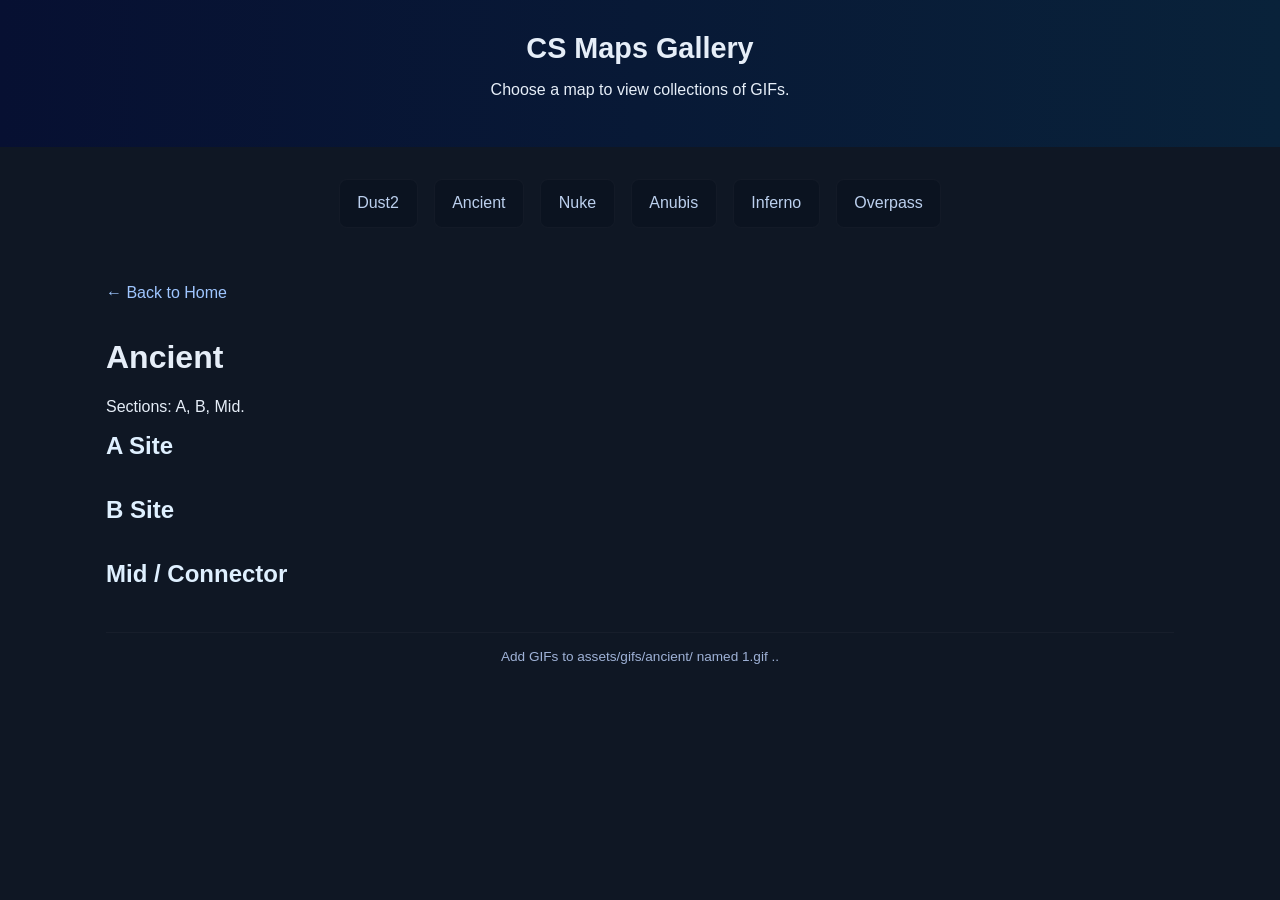
==== ancient.html @ d7f80f81 "Add map pages and base stylesheet Scaffold gallery UI: add index.html and individual map pages (dust" ====
<!doctype html>
<html lang="en">
<head>
  <meta charset="utf-8">
  <meta name="viewport" content="width=device-width,initial-scale=1">
  <title>Ancient — CS Maps Gallery</title>
  <link rel="stylesheet" href="assets/css/style.css">
</head>
<body>
	<header class="site-header">
    <h1>CS Maps Gallery</h1>
    <p>Choose a map to view collections of GIFs.</p>
  </header>
  <main>
    <section class="maps">
      <ul class="map-list">
        <li><a href="dust2.html">Dust2</a></li>
        <li><a href="ancient.html">Ancient</a></li>
        <li><a href="nuke.html">Nuke</a></li>
        <li><a href="anubis.html">Anubis</a></li>
        <li><a href="inferno.html">Inferno</a></li>
        <li><a href="overpass.html">Overpass</a></li>
      </ul>
    </section>
  </main>
  <div class="container">
    <a class="back-link" href="index.html">← Back to Home</a>
    <h1>Ancient</h1>
    <p>Sections: A, B, Mid.</p>

    <div class="section">
      <h2>A Site</h2>
      <div id="ancient-a" class="gifs-grid">
        <!-- Add Ancient A GIFs here (example placeholders):
        <img src="assets/gifs/ancient/1.gif" alt="ancient a 1" loading="lazy">
        <img src="assets/gifs/ancient/2.gif" alt="ancient a 2" loading="lazy">
        -->
      </div>
    </div>

    <div class="section">
      <h2>B Site</h2>
      <div id="ancient-b" class="gifs-grid">
        <!-- Add Ancient B GIFs here (example placeholders):
        <img src="assets/gifs/ancient/1.gif" alt="ancient b 1" loading="lazy">
        -->
      </div>
    </div>

    <div class="section">
      <h2>Mid / Connector</h2>
      <div id="ancient-mid" class="gifs-grid">
        <!-- Add Ancient Mid GIFs here (example placeholders):
        <img src="assets/gifs/ancient/1.gif" alt="ancient mid 1" loading="lazy">
        -->
      </div>
    </div>

    <p class="site-footer">Add GIFs to <code>assets/gifs/ancient/</code> named <code>1.gif</code> ..</p>
  </div>
</body>
</html>
---- assets/css/style.css ----
*{box-sizing:border-box;font-family:Inter,Segoe UI,Arial,sans-serif}
body{margin:0;background:#0f1724;color:#e6eef8}
.site-header{padding:2rem;text-align:center;background:linear-gradient(90deg,#071032,#09223a)}
.site-header h1{margin:0 0 .25rem 0;font-size:1.8rem}
.map-list{list-style:none;padding:1rem 2rem;display:flex;flex-wrap:wrap;gap:1rem;justify-content:center}
.map-list a{display:block;padding:.9rem 1.1rem;background:#0b1320;border-radius:8px;color:#bcd0ee;text-decoration:none;border:1px solid rgba(255,255,255,.03)}
.map-list a:hover{background:#0f2540;color:#fff}
.container{max-width:1100px;margin:1.5rem auto;padding:0 1rem}
.section{margin-bottom:1.5rem}
.section h2{margin:.25rem 0 .75rem 0;color:#dff0ff}
.gifs-grid{display:grid;grid-template-columns:repeat(auto-fill,minmax(180px,1fr));gap:.75rem}
.gifs-grid img{width:100%;height:140px;object-fit:cover;border-radius:6px;background:#081226}
.back-link{display:inline-block;margin:1rem 0;color:#9fc6ff;text-decoration:none}
.site-footer{padding:1rem;text-align:center;font-size:.85rem;color:#9fb2d7;border-top:1px solid rgba(255,255,255,.03);margin-top:2rem}
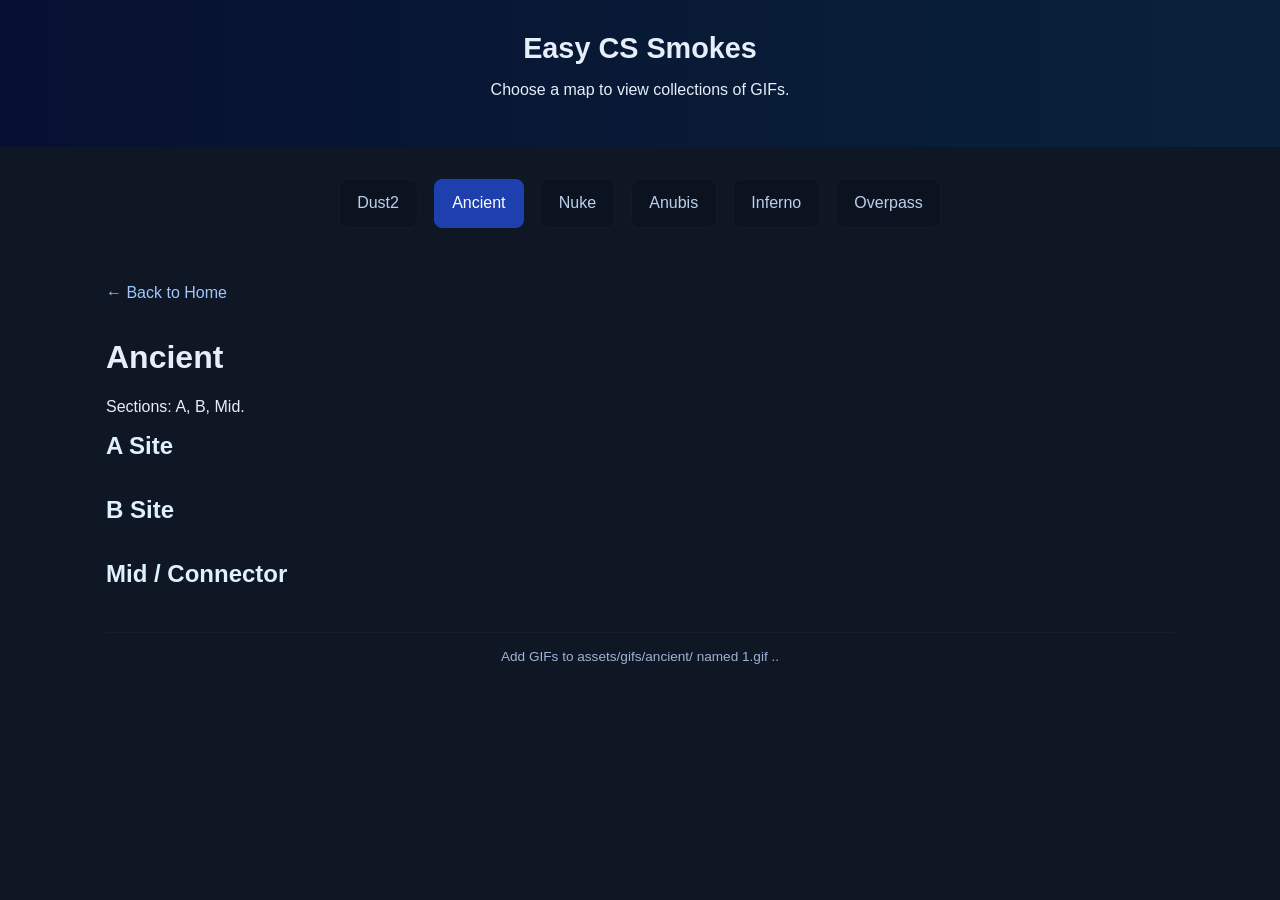
==== commit 1fdc1487: "." ====
--- a/ancient.html
+++ b/ancient.html
@@ -3,19 +3,19 @@
 <head>
   <meta charset="utf-8">
   <meta name="viewport" content="width=device-width,initial-scale=1">
-  <title>Ancient — CS Maps Gallery</title>
+  <title>Ancient - Easy CS Smokes</title>
   <link rel="stylesheet" href="assets/css/style.css">
 </head>
 <body>
 	<header class="site-header">
-    <h1>CS Maps Gallery</h1>
+    <h1>Easy CS Smokes</h1>
     <p>Choose a map to view collections of GIFs.</p>
   </header>
   <main>
     <section class="maps">
       <ul class="map-list">
         <li><a href="dust2.html">Dust2</a></li>
-        <li><a href="ancient.html">Ancient</a></li>
+        <li><a href="ancient.html" class="active">Ancient</a></li>
         <li><a href="nuke.html">Nuke</a></li>
         <li><a href="anubis.html">Anubis</a></li>
         <li><a href="inferno.html">Inferno</a></li>
--- a/assets/css/style.css
+++ b/assets/css/style.css
@@ -5,6 +5,7 @@
 .map-list{list-style:none;padding:1rem 2rem;display:flex;flex-wrap:wrap;gap:1rem;justify-content:center}
 .map-list a{display:block;padding:.9rem 1.1rem;background:#0b1320;border-radius:8px;color:#bcd0ee;text-decoration:none;border:1px solid rgba(255,255,255,.03)}
 .map-list a:hover{background:#0f2540;color:#fff}
+.map-list a.active{background:#1e40af;color:#fff;border-color:#1e40af}
 .container{max-width:1100px;margin:1.5rem auto;padding:0 1rem}
 .section{margin-bottom:1.5rem}
 .section h2{margin:.25rem 0 .75rem 0;color:#dff0ff}
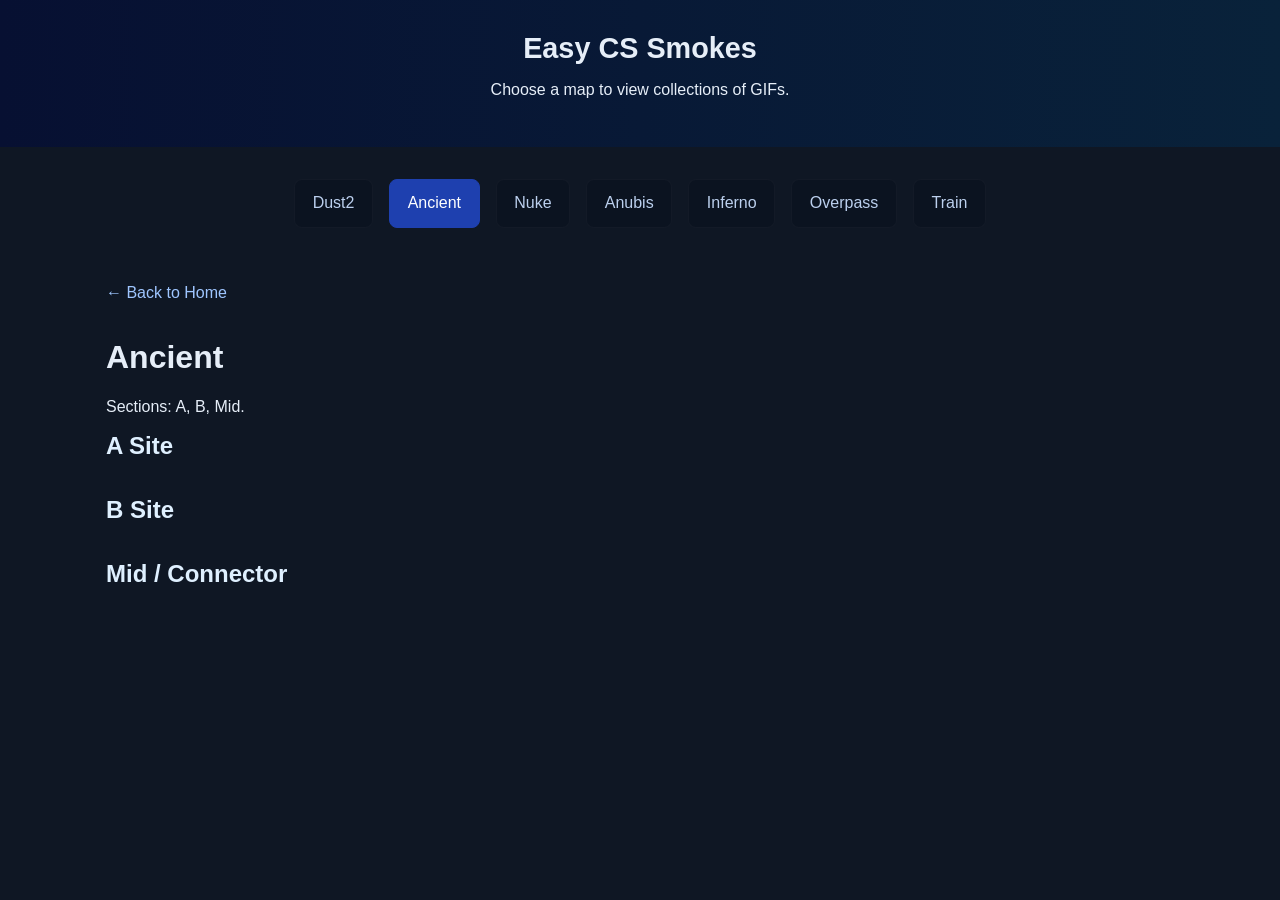
==== commit 909eee47: "add train, update footers and titles" ====
--- a/ancient.html
+++ b/ancient.html
@@ -20,6 +20,7 @@
         <li><a href="anubis.html">Anubis</a></li>
         <li><a href="inferno.html">Inferno</a></li>
         <li><a href="overpass.html">Overpass</a></li>
+        <li><a href="train.html">Train</a></li>
       </ul>
     </section>
   </main>
@@ -55,8 +56,6 @@
         -->
       </div>
     </div>
-
-    <p class="site-footer">Add GIFs to <code>assets/gifs/ancient/</code> named <code>1.gif</code> ..</p>
   </div>
 </body>
 </html>
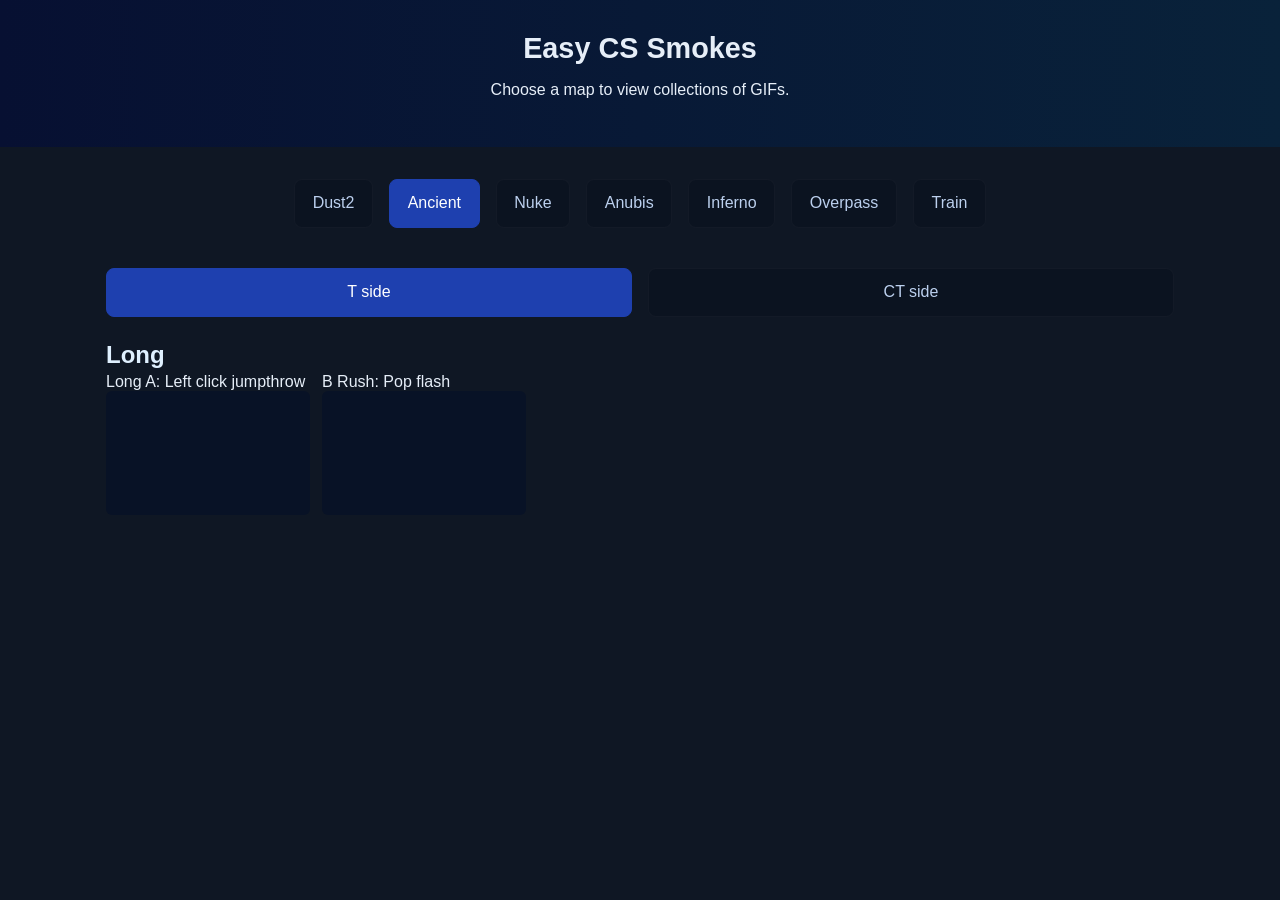
==== commit 2b5c7a5a: "big upgrades, added ct and t side for further expansion" ====
--- a/ancient.html
+++ b/ancient.html
@@ -1,13 +1,15 @@
 <!doctype html>
 <html lang="en">
+
 <head>
   <meta charset="utf-8">
   <meta name="viewport" content="width=device-width,initial-scale=1">
-  <title>Ancient - Easy CS Smokes</title>
+  <title>Ancient T - Easy CS Smokes</title>
   <link rel="stylesheet" href="assets/css/style.css">
 </head>
+
 <body>
-	<header class="site-header">
+  <header class="site-header">
     <h1>Easy CS Smokes</h1>
     <p>Choose a map to view collections of GIFs.</p>
   </header>
@@ -24,38 +26,30 @@
       </ul>
     </section>
   </main>
+  
   <div class="container">
-    <a class="back-link" href="index.html">← Back to Home</a>
-    <h1>Ancient</h1>
-    <p>Sections: A, B, Mid.</p>
+    <div class="button-row">
+      <a class="map-button active" href="ancient.html">T side</a>
+      <a class="map-button" href="ancient_ct.html">CT side</a>
+    </div>
+  </div>
 
+  <div class="container">
     <div class="section">
-      <h2>A Site</h2>
-      <div id="ancient-a" class="gifs-grid">
-        <!-- Add Ancient A GIFs here (example placeholders):
-        <img src="assets/gifs/ancient/1.gif" alt="ancient a 1" loading="lazy">
-        <img src="assets/gifs/ancient/2.gif" alt="ancient a 2" loading="lazy">
-        -->
-      </div>
-    </div>
-
-    <div class="section">
-      <h2>B Site</h2>
-      <div id="ancient-b" class="gifs-grid">
-        <!-- Add Ancient B GIFs here (example placeholders):
-        <img src="assets/gifs/ancient/1.gif" alt="ancient b 1" loading="lazy">
-        -->
-      </div>
-    </div>
-
-    <div class="section">
-      <h2>Mid / Connector</h2>
-      <div id="ancient-mid" class="gifs-grid">
-        <!-- Add Ancient Mid GIFs here (example placeholders):
-        <img src="assets/gifs/ancient/1.gif" alt="ancient mid 1" loading="lazy">
-        -->
+      <h2>Long</h2>
+      <div class="gifs-grid">
+        <div>Long A: Left click jumpthrow
+          <video autoplay loop muted playsinline preload="none">
+            <source src="assets/gifs/ancient/t-long-a.webm" type="video/webm">
+        </div>
+        <div>B Rush: Pop flash
+          <video autoplay loop muted playsinline preload="none">
+            <source src="assets/gifs/ancient/t-b-rush.webm" type="video/webm">
+        </div>
+        <!-- add more T videos here -->
       </div>
     </div>
   </div>
 </body>
+
 </html>
--- a/assets/css/style.css
+++ b/assets/css/style.css
@@ -7,9 +7,29 @@
 .map-list a:hover{background:#0f2540;color:#fff}
 .map-list a.active{background:#1e40af;color:#fff;border-color:#1e40af}
 .container{max-width:1100px;margin:1.5rem auto;padding:0 1rem}
-.section{margin-bottom:1.5rem}
-.section h2{margin:.25rem 0 .75rem 0;color:#dff0ff}
+.section{margin-bottom:3.5rem}
+.section h2{margin:.25rem 0 .25rem 0;color:#dff0ff}
 .gifs-grid{display:grid;grid-template-columns:repeat(auto-fill,minmax(180px,1fr));gap:.75rem}
-.gifs-grid img{width:100%;height:140px;object-fit:cover;border-radius:6px;background:#081226}
+.gifs-grid video{width:100%;height:100%;object-fit:cover;border-radius:6px;background:#081226}
 .back-link{display:inline-block;margin:1rem 0;color:#9fc6ff;text-decoration:none}
 .site-footer{padding:1rem;text-align:center;font-size:.85rem;color:#9fb2d7;border-top:1px solid rgba(255,255,255,.03);margin-top:2rem}
+
+/* toggle buttons for T/CT no-JS switch */
+.toggle-buttons{margin:1rem 0}
+.toggle-buttons input{display:none}
+.toggle-buttons label{padding:.5rem 1rem;cursor:pointer;background:#0b1320;border-radius:4px;margin-right:.5rem;color:#bcd0ee}
+.toggle-buttons label:hover{background:#0f2540}
+.toggle-buttons input:checked+label{background:#1e40af;color:#fff}
+
+/* show only the selected video group */
+.videos{display:none;margin-top:1rem}
+#t:checked ~ .t-videos{display:grid}
+#ct:checked ~ .ct-videos{display:grid}
+
+/* simple buttons row for map selection */
+.button-row{display:flex;gap:1rem;margin:1.5rem 0}
+.map-button{flex:1;text-align:center;padding:.9rem 1.1rem;
+            background:#0b1320;border-radius:8px;color:#bcd0ee;
+            text-decoration:none;border:1px solid rgba(255,255,255,.03)}
+.map-button:hover{background:#0f2540;color:#fff}
+.map-button.active{background:#1e40af;color:#fff;border-color:#1e40af}
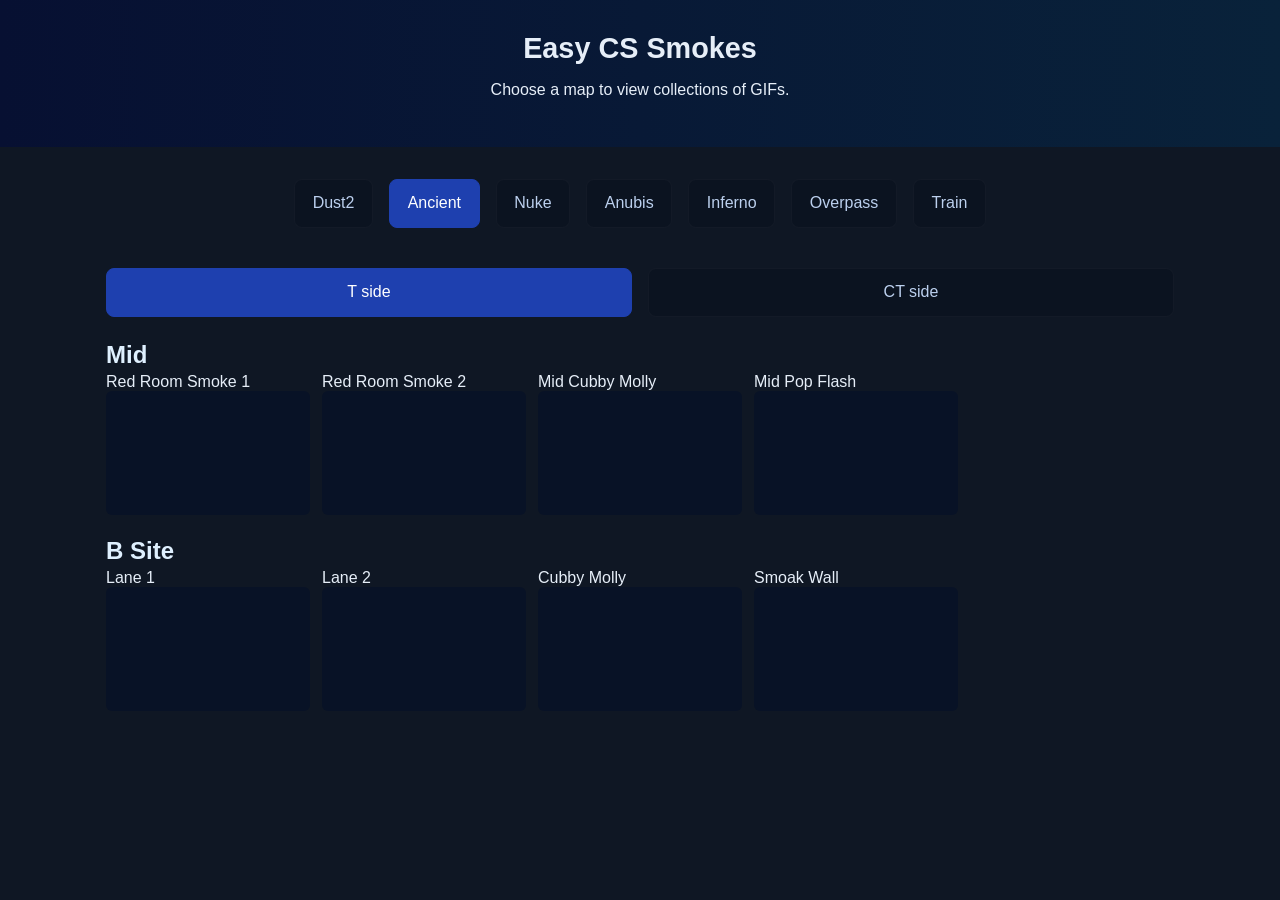
==== commit 04a1e0e8: "." ====
--- a/ancient.html
+++ b/ancient.html
@@ -26,7 +26,7 @@
       </ul>
     </section>
   </main>
-  
+
   <div class="container">
     <div class="button-row">
       <a class="map-button active" href="ancient.html">T side</a>
@@ -36,20 +36,47 @@
 
   <div class="container">
     <div class="section">
-      <h2>Long</h2>
+      <h2>Mid</h2>
       <div class="gifs-grid">
-        <div>Long A: Left click jumpthrow
+        <div>Red Room Smoke 1
           <video autoplay loop muted playsinline preload="none">
-            <source src="assets/gifs/ancient/t-long-a.webm" type="video/webm">
+            <source src="assets/gifs/ancient/T Side/MidLeft.mov" type="video/webm">
         </div>
-        <div>B Rush: Pop flash
+        <div>Red Room Smoke 2
           <video autoplay loop muted playsinline preload="none">
-            <source src="assets/gifs/ancient/t-b-rush.webm" type="video/webm">
+            <source src="assets/gifs/ancient/T Side/MidRight.mov" type="video/webm">
         </div>
-        <!-- add more T videos here -->
+        <div>Mid Cubby Molly
+          <video autoplay loop muted playsinline preload="none">
+            <source src="assets/gifs/ancient/T Side/MidMolly.mov" type="video/webm">
+        </div>
+        <div>Mid Pop Flash
+          <video autoplay loop muted playsinline preload="none">
+            <source src="assets/gifs/ancient/T Side/MidFlash.mov" type="video/webm">
+        </div>
       </div>
-    </div>
-  </div>
+      <br><br>
+      <div class="section">
+        <h2>B Site</h2>
+        <div class="gifs-grid">
+          <div>Lane 1
+            <video autoplay loop muted playsinline preload="none">
+              <source src="assets/gifs/ancient/T Side/Lane1.mov" type="video/webm">
+          </div>
+          <div>Lane 2
+            <video autoplay loop muted playsinline preload="none">
+              <source src="assets/gifs/ancient/T Side/Lane2.mov" type="video/webm">
+          </div>
+          <div>Cubby Molly
+            <video autoplay loop muted playsinline preload="none">
+              <source src="assets/gifs/ancient/T Side/CubbyMolly.mov" type="video/webm">
+          </div>
+          <div>Smoak Wall
+            <video autoplay loop muted playsinline preload="none">
+              <source src="assets/gifs/ancient/T Side/SmokeWall.mov" type="video/webm">
+          </div>
+        </div>
+      </div>
 </body>
 
 </html>
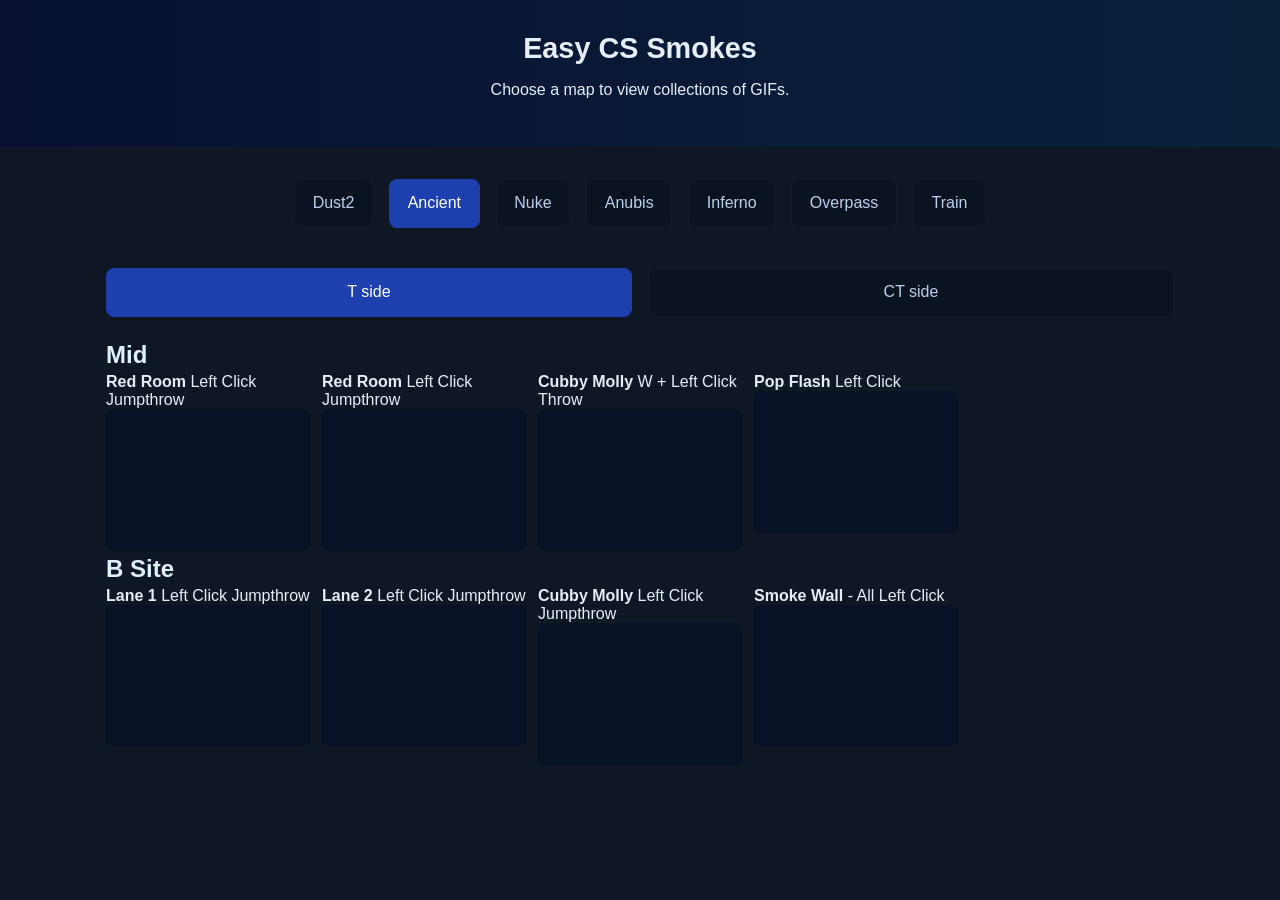
==== commit 37aba999: "labelling updates, and better cubby molly lineup visible" ====
--- a/ancient.html
+++ b/ancient.html
@@ -38,19 +38,19 @@
     <div class="section">
       <h2>Mid</h2>
       <div class="gifs-grid">
-        <div>Red Room Smoke 1
+        <div><strong>Red Room</strong> Left Click Jumpthrow
           <video autoplay loop muted playsinline preload="none">
             <source src="assets/gifs/ancient/T Side/MidLeft.mov" type="video/webm">
         </div>
-        <div>Red Room Smoke 2
+        <div><strong>Red Room</strong> Left Click Jumpthrow
           <video autoplay loop muted playsinline preload="none">
             <source src="assets/gifs/ancient/T Side/MidRight.mov" type="video/webm">
         </div>
-        <div>Mid Cubby Molly
+        <div><strong>Cubby Molly</strong> W + Left Click Throw
           <video autoplay loop muted playsinline preload="none">
             <source src="assets/gifs/ancient/T Side/MidMolly.mov" type="video/webm">
         </div>
-        <div>Mid Pop Flash
+        <div><strong>Pop Flash</strong> Left Click
           <video autoplay loop muted playsinline preload="none">
             <source src="assets/gifs/ancient/T Side/MidFlash.mov" type="video/webm">
         </div>
@@ -59,19 +59,19 @@
       <div class="section">
         <h2>B Site</h2>
         <div class="gifs-grid">
-          <div>Lane 1
+          <div><strong>Lane 1</strong> Left Click Jumpthrow
             <video autoplay loop muted playsinline preload="none">
               <source src="assets/gifs/ancient/T Side/Lane1.mov" type="video/webm">
           </div>
-          <div>Lane 2
+          <div><strong>Lane 2</strong> Left Click Jumpthrow
             <video autoplay loop muted playsinline preload="none">
               <source src="assets/gifs/ancient/T Side/Lane2.mov" type="video/webm">
           </div>
-          <div>Cubby Molly
+          <div><strong>Cubby Molly</strong> Left Click Jumpthrow
             <video autoplay loop muted playsinline preload="none">
               <source src="assets/gifs/ancient/T Side/CubbyMolly.mov" type="video/webm">
           </div>
-          <div>Smoak Wall
+          <div><strong>Smoke Wall</strong> - All Left Click
             <video autoplay loop muted playsinline preload="none">
               <source src="assets/gifs/ancient/T Side/SmokeWall.mov" type="video/webm">
           </div>
--- a/assets/css/style.css
+++ b/assets/css/style.css
@@ -11,6 +11,7 @@
 .section h2{margin:.25rem 0 .25rem 0;color:#dff0ff}
 .gifs-grid{display:grid;grid-template-columns:repeat(auto-fill,minmax(180px,1fr));gap:.75rem}
 .gifs-grid video{width:100%;height:100%;object-fit:cover;border-radius:6px;background:#081226}
+.gifs-grid img{width:200px;height:410px;object-fit:cover;border-radius:6px;background:#081226}
 .back-link{display:inline-block;margin:1rem 0;color:#9fc6ff;text-decoration:none}
 .site-footer{padding:1rem;text-align:center;font-size:.85rem;color:#9fb2d7;border-top:1px solid rgba(255,255,255,.03);margin-top:2rem}
 
